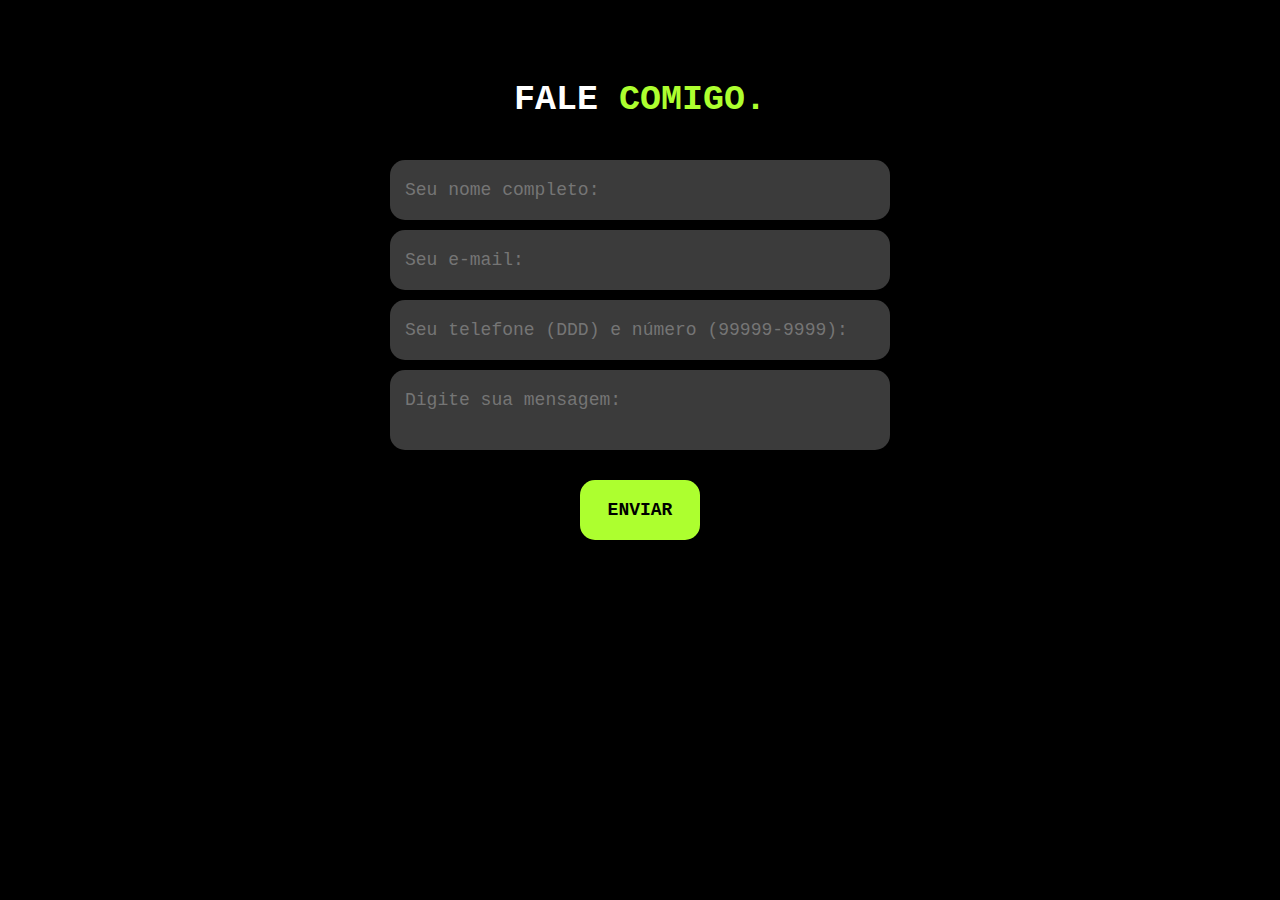
==== contatos.html @ e09f618d "Initial commit" ====
<!DOCTYPE html>
<html lang="pt-br">

<head>
    <meta charset="UTF-8">
    <meta name="viewport" content="width=device-width, initial-scale=1.0">
    <link rel="stylesheet" href="style.css">
    <link rel="shortcut icon" href="images/favicon.ico.ico" type="image/x-icon">
    <title>Fale Comigo</title>
</head>

<body>

    <section class="formulario">
        <div class="interface">
            <h2 class="titulo">FALE <span>COMIGO.</span></h2>

            <form id="meuFormulario" action="">
                <input type="text" name="nome" id="nome" placeholder="Seu nome completo:" required>
                <input type="email" name="email" id="email" placeholder="Seu e-mail:" required>
                <input type="tel" name="telefone" id="telefone" placeholder="Seu telefone (DDD) e número (99999-9999):"
                    pattern="\([0-9]{2}\) [0-9]{5}-[0-9]{4}" required>
                <textarea name="mensagem" id="mensagem" placeholder="Digite sua mensagem:" required></textarea>
                <div class="edu-enviar"><input type="submit" value="ENVIAR"></div>
            </form>

        </div><!--interface-->
    </section><!--formulario-->

    <script src="functions.js"></script>
</body>

</html>
---- style.css ----
/* ESTILO GERAL */
* {
    margin: 0;
    padding: 0;
    box-sizing: border-box;
    font-family: 'Courier New', Courier, monospace;
}

body {
    background-color: #000;
    height: 100vh;
}

.interface {
    max-width: 1280px;
    margin: 0 auto;
}

.flex {
    display: flex;
}

.edu-contatos button {
    padding: 10px 40px;
    font-size: 18px;
    font-weight: 600;
    background-color: greenyellow;
    border: 0;
    border-radius: 30px;
    cursor: pointer;
    transition: .2s;
}

h2.titulo {
    color: white;
    font-size: 35px;
    text-align: center;
}

h2.titulo span {
    color: greenyellow;
}

button:hover,
form .edu-enviar input:hover {
    box-shadow: 0px 0px 8px rgba(130, 255, 47, 0.822);
    transform: scale(1.07);
}

/* ESTILO DO CABEÇALHO */
header {
    padding: 40px 4%;
}

header>.interface {
    display: flex;
    align-items: center;
    justify-content: space-between;
}

header a {
    color: #8f8c8c;
    text-decoration: none;
    display: inline-block;
    transition: .2s;
}

header a:hover {
    color: whitesmoke;
    transform: scale(1.07);
}

header nav ul {
    list-style-type: none;
}

header nav ul li {
    display: inline-block;
    padding: 0 40px;
}

/* ESTILO DO TOPO DO SITE */
section.topo-do-site {
    padding: 40px 4%;
}

section.topo-do-site .flex {
    align-items: center;
    justify-content: center;
    gap: 90px;
}

.topo-do-site h1 {
    color: white;
    font-size: 40px;
    line-height: 40px;
}

.topo-do-site .txt-topo-site h1 span {
    color: greenyellow;
}

.topo-do-site .txt-topo-site p {
    color: white;
    margin: 40px 0;
    font-size: 18px;
}

.topo-do-site .img-topo-site img {
    position: relative;
    animation: flutuar 2s ease-in-out infinite alternate;
    width: 285px;
    border-radius: 20%;
    border: none;
}

@keyframes flutuar {
    0% {
        top: 0;
    }

    100% {
        top: 30px;
    }
}

/* ESTILOS DAS ESPECIALIDADES */
section.especialidades {
    padding: 40px 4%;
}

section.especialidades .flex {
    gap: 60px;
}

.especialidades .especialidades-box {
    color: white;
    padding: 40px;
    border-radius: 20px;
    margin-top: 45px;
    transition: .2s;
}

.especialidades .especialidades-box:hover {
    transform: scale(1.05);
    box-shadow: 0 0 10px rgba(255, 255, 255, 0.39);
}

.especialidades .especialidades-box i {
    font-size: 70px;
    color: greenyellow;
}

.especialidades .especialidades-box h3 {
    font-size: 28px;
    margin: 15px 0;
}

/* ESTILO DO SOBRE */
section.sobre {
    padding: 80px 4%;
}

section.sobre .flex {
    align-items: center;
    gap: 60px;
}

.sobre .txt-sobre {
    color: white;
}

.sobre .txt-sobre h2 {
    font-size: 35px;
    line-height: 35px;
    margin-bottom: 30px;
}

.sobre .txt-sobre h2 span {
    color: greenyellow;
    display: block;
}

.sobre .txt-sobre p {
    margin: 20px 0;
    text-align: justify;
}

.eddarif-social button {
    width: 40px;
    height: 40px;
    border-radius: 50%;
    border: none;
    background-color: greenyellow;
    font-size: 20px;
    cursor: pointer;
    margin: 0 5px;
    transition: .2s;
}

.sobre .flex .img-sobre img {
    border-radius: 35px;
    border: none;
    width: 310px;
}

/* ESTILO DO PORTFÓLIO */
section.portfolio {
    padding: 80px 4%;
    box-shadow: 0 0 40px 10px rgba(255, 255, 255, 0.096);
}

section.portfolio .flex {
    justify-content: space-around;
    margin-top: 60px;
}

.img-port {
    width: 360px;
    height: 460px;
    background-color: greenyellow;
    background-size: cover;
    background-position: 100% 0%;
    border-radius: 40px;
    transition: 8s;
    cursor: pointer;
    position: relative;
}

.img-port:hover {
    background-position: 100% 100%
}

.overlay {
    position: absolute;
    top: 0;
    left: 0;
    width: 100%;
    height: 100%;
    background-color: rgba(0, 0, 0, 0.568);
    border-radius: 40px;
    display: flex;
    align-items: center;
    justify-content: center;
    font-size: 24px;
    font-weight: 600;
    color: white;
    opacity: 0;
    transition: .5s;
}

.overlay:hover {
    opacity: 1;
}

/* ESTILO DO FORMULÁRIO DE CONTATO */

section.formulario {
    padding: 80px 4%;
}

form {
    max-width: 500px;
    margin: 0 auto;
    display: flex;
    justify-content: center;
    flex-direction: column;
    gap: 10px;
    margin-top: 40px;
}

form input,
form textarea {
    width: 100%;
    background-color: rgb(59, 59, 59);
    border: 0;
    outline: 0;
    padding: 20px 15px;
    border-radius: 15px;
    color: white;
    font-size: 18px;
}

form textarea {
    resize: none;
    max-height: 200px;
}

form .edu-enviar {
    margin-top: 20px;
    text-align: center;
}

form .edu-enviar input {
    width: 120px;
    background-color: rgb(173, 255, 47);
    color: black;
    font-weight: 700;
    cursor: pointer;
    transition: .2s;
}

/* ESTILO DO RODAPÉ */

footer {
    padding: 40px 4%;
    box-shadow: 0 0 40px 10px rgba(255, 255, 255, 0.048);
}

footer .flex {
    justify-content: space-between;
}

footer .line-footer {
    padding: 20px 0;
}

.borda {
    border-top: 2px solid greenyellow;
}

footer .line-footer p i {
    color: greenyellow;
    font-size: 22px;
}

footer .line-footer p a {
    color: white;
}

@media screen and (max-width: 1020px) {

    /* CLASSES GERAIS */
    .flex {
        flex-direction: column;
    }

    h2.titulo {
        font-size: 30px;
        line-height: 34px;
    }

    .topo-do-site .flex {
        flex-direction: column-reverse;
    }

    /* CABEÇALHO */
    .menu_desktop,
    .edu-contatos {
        display: none;
    }

    /* TOPO DO SITE */
    section.topo-do-site .flex {
        gap: 55px;
    }

    section.topo-do-site {
        padding: 20px 8%;
    }

    .topo-do-site h1 {
        font-size: 30px;
    }

    .topo-do-site .img-topo-site img {
        width: 100%;
    }

    /* ESTILOS DAS ESPECIALIDADES */
    section.especialidades {
        padding: 40px 8%;
    }

    /* SOBRE */
    section.sobre {
        padding: 80px 8%;
    }

    .sobre .txt-sobre h2 {
        font-size: 30px;
        line-height: 35px;
        text-align: center;
    }

    .eddarif-social {
        text-align: center;
    }

    .img-sobre img {
        width: 100%;
    }

    /* PORTFÓLIO */
    section.portfolio {
        padding: 80px 8%;
    }

    .img-port {
        width: 100%;
        max-width: 360px;
        margin: 0 auto;
    }

    section.portfolio .flex {
        gap: 55px;
    }

    footer .flex {
        gap: 30px;
    }

    footer .line-footer {
        text-align: center;
    }
}
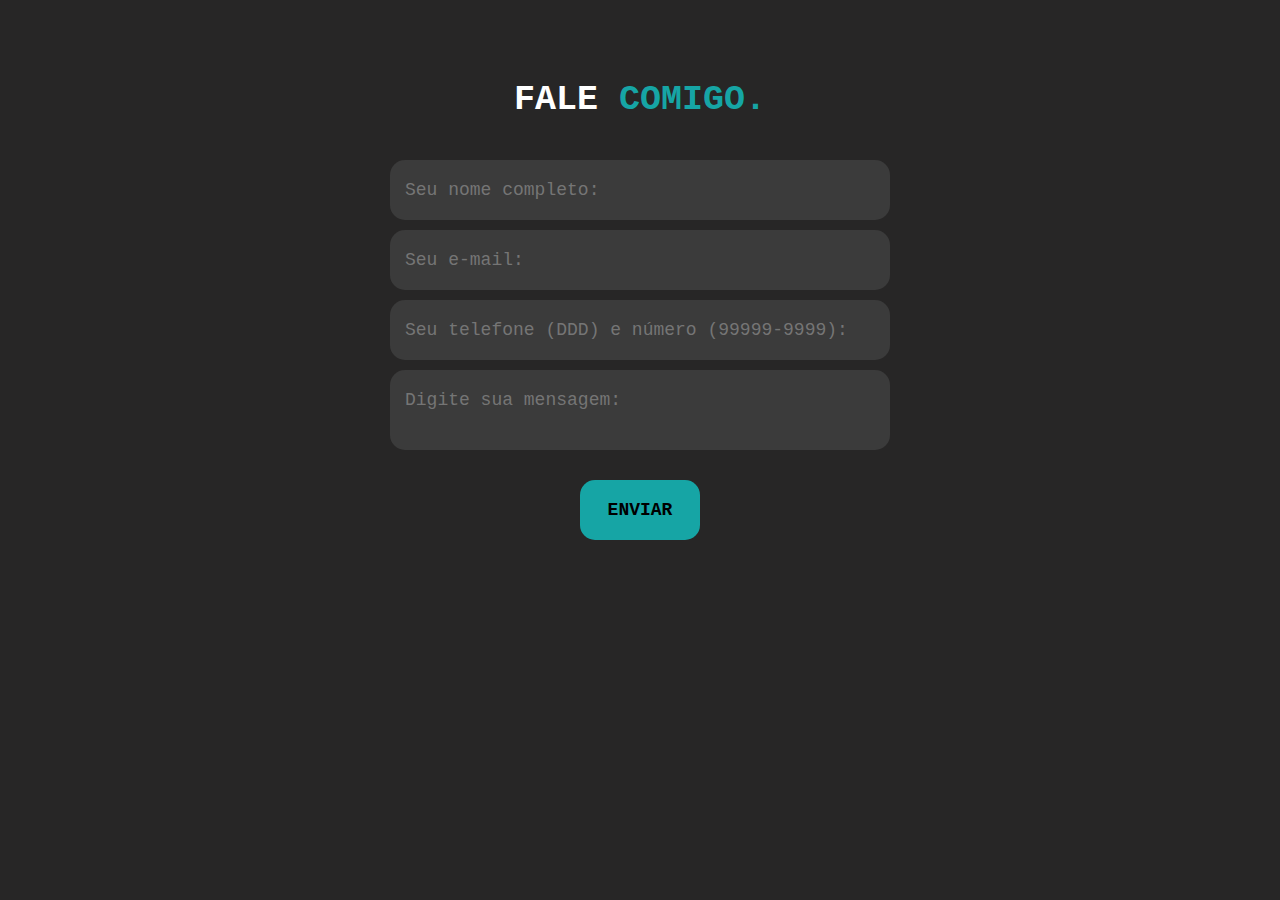
==== commit 143839f6: "Personalizando css e inserindo links para projetos" ====
--- a/contatos.html
+++ b/contatos.html
@@ -4,7 +4,7 @@
 <head>
     <meta charset="UTF-8">
     <meta name="viewport" content="width=device-width, initial-scale=1.0">
-    <link rel="stylesheet" href="style.css">
+    <link rel="stylesheet" href="assets/assets/css/style.css">
     <link rel="shortcut icon" href="images/favicon.ico.ico" type="image/x-icon">
     <title>Fale Comigo</title>
 </head>
@@ -27,7 +27,7 @@
         </div><!--interface-->
     </section><!--formulario-->
 
-    <script src="functions.js"></script>
+    <script src="assets/assets/js/functions.js"></script>
 </body>
 
 </html>--- a/assets/assets/css/style.css
+++ b/assets/assets/css/style.css
@@ -0,0 +1,416 @@
+/* ESTILO GERAL */
+* {
+    margin: 0;
+    padding: 0;
+    box-sizing: border-box;
+    font-family: 'Courier New', Courier, monospace;
+}
+
+body {
+    background-color: #272626;
+    height: 100vh;
+}
+
+.interface {
+    max-width: 1280px;
+    margin: 0 auto;
+}
+
+.flex {
+    display: flex;
+}
+
+.edu-contatos button {
+    padding: 10px 40px;
+    font-size: 18px;
+    font-weight: 600;
+    background-color: rgb(22, 165, 165);
+    border: 0;
+    border-radius: 30px;
+    cursor: pointer;
+    transition: .2s;
+}
+
+h2.titulo {
+    color: white;
+    font-size: 35px;
+    text-align: center;
+}
+
+h2.titulo span {
+    color: rgb(22, 165, 165);
+}
+
+button:hover,
+form .edu-enviar input:hover {
+    box-shadow: 0px 0px 8px rgb(22, 165, 165);
+    transform: scale(1.07);
+}
+
+/* ESTILO DO CABEÇALHO */
+header {
+    padding: 40px 4%;
+}
+
+header>.interface {
+    display: flex;
+    align-items: center;
+    justify-content: space-between;
+}
+
+header a {
+    color: #8f8c8c;
+    text-decoration: none;
+    display: inline-block;
+    transition: .2s;
+}
+
+header a:hover {
+    color: whitesmoke;
+    transform: scale(1.07);
+}
+
+header nav ul {
+    list-style-type: none;
+}
+
+header nav ul li {
+    display: inline-block;
+    padding: 0 40px;
+}
+
+/* ESTILO DO TOPO DO SITE */
+section.topo-do-site {
+    padding: 40px 4%;
+}
+
+section.topo-do-site .flex {
+    align-items: center;
+    justify-content: center;
+    gap: 90px;
+}
+
+.topo-do-site h1 {
+    color: white;
+    font-size: 40px;
+    line-height: 40px;
+}
+
+.topo-do-site .txt-topo-site h1 span {
+    color: rgb(22, 165, 165);
+}
+
+.topo-do-site .txt-topo-site p {
+    color: white;
+    margin: 40px 0;
+    font-size: 18px;
+}
+
+.topo-do-site .img-topo-site img {
+    position: relative;
+    animation: flutuar 2s ease-in-out infinite alternate;
+    width: 285px;
+    border-radius: 20%;
+    border: none;
+}
+
+@keyframes flutuar {
+    0% {
+        top: 0;
+    }
+
+    100% {
+        top: 30px;
+    }
+}
+
+/* ESTILOS DAS ESPECIALIDADES */
+section.especialidades {
+    padding: 40px 4%;
+}
+
+section.especialidades .flex {
+    gap: 60px;
+}
+
+.especialidades .especialidades-box {
+    color: white;
+    padding: 40px;
+    border-radius: 20px;
+    margin-top: 45px;
+    transition: .2s;
+}
+
+.especialidades .especialidades-box:hover {
+    transform: scale(1.05);
+    box-shadow: 0 0 10px rgba(255, 255, 255, 0.39);
+}
+
+.especialidades .especialidades-box i {
+    font-size: 70px;
+    color: rgb(22, 165, 165);
+}
+
+.especialidades .especialidades-box h3 {
+    font-size: 28px;
+    margin: 15px 0;
+}
+
+/* ESTILO DO SOBRE */
+section.sobre {
+    padding: 80px 4%;
+}
+
+section.sobre .flex {
+    align-items: center;
+    gap: 60px;
+}
+
+.sobre .txt-sobre {
+    color: white;
+}
+
+.sobre .txt-sobre h2 {
+    font-size: 35px;
+    line-height: 35px;
+    margin-bottom: 30px;
+}
+
+.sobre .txt-sobre h2 span {
+    color: rgb(22, 165, 165);
+    display: block;
+}
+
+.sobre .txt-sobre p {
+    margin: 20px 0;
+    text-align: justify;
+}
+
+.eddarif-social button {
+    width: 40px;
+    height: 40px;
+    border-radius: 50%;
+    border: none;
+    background-color: rgb(22, 165, 165);
+    font-size: 20px;
+    cursor: pointer;
+    margin: 0 5px;
+    transition: .2s;
+}
+
+.sobre .flex .img-sobre img {
+    border-radius: 35px;
+    border: none;
+    width: 310px;
+}
+
+/* ESTILO DO PORTFÓLIO */
+section.portfolio {
+    padding: 80px 4%;
+    box-shadow: 0 0 40px 10px rgba(255, 255, 255, 0.096);
+}
+
+section.portfolio .flex {
+    justify-content: space-around;
+    margin-top: 60px;
+}
+
+.img-port {
+    width: 360px;
+    height: 460px;
+    background-color: rgb(22, 165, 165);
+    background-size: cover;
+    background-position: 100% 0%;
+    border-radius: 40px;
+    transition: 8s;
+    cursor: pointer;
+    position: relative;
+}
+
+.img-port:hover {
+    background-position: 100% 100%
+}
+
+.overlay {
+    position: absolute;
+    top: 0;
+    left: 0;
+    width: 100%;
+    height: 100%;
+    background-color: rgba(0, 0, 0, 0.568);
+    border-radius: 40px;
+    display: flex;
+    align-items: center;
+    justify-content: center;
+    font-size: 24px;
+    font-weight: 600;
+    color: white;
+    opacity: 0;
+    transition: .5s;
+}
+
+.overlay:hover {
+    opacity: 1;
+}
+
+/* ESTILO DO FORMULÁRIO DE CONTATO */
+
+section.formulario {
+    padding: 80px 4%;
+}
+
+form {
+    max-width: 500px;
+    margin: 0 auto;
+    display: flex;
+    justify-content: center;
+    flex-direction: column;
+    gap: 10px;
+    margin-top: 40px;
+}
+
+form input,
+form textarea {
+    width: 100%;
+    background-color: rgb(59, 59, 59);
+    border: 0;
+    outline: 0;
+    padding: 20px 15px;
+    border-radius: 15px;
+    color: white;
+    font-size: 18px;
+}
+
+form textarea {
+    resize: none;
+    max-height: 200px;
+}
+
+form .edu-enviar {
+    margin-top: 20px;
+    text-align: center;
+}
+
+form .edu-enviar input {
+    width: 120px;
+    background-color: rgb(22, 165, 165);
+    color: black;
+    font-weight: 700;
+    cursor: pointer;
+    transition: .2s;
+}
+
+/* ESTILO DO RODAPÉ */
+
+footer {
+    padding: 40px 4%;
+    box-shadow: 0 0 40px 10px rgba(255, 255, 255, 0.048);
+}
+
+footer .flex {
+    justify-content: space-between;
+}
+
+footer .line-footer {
+    padding: 20px 0;
+}
+
+.borda {
+    border-top: 2px solid rgb(22, 165, 165);
+}
+
+footer .line-footer p i {
+    color: rgb(22, 165, 165);
+    font-size: 22px;
+}
+
+footer .line-footer p a {
+    color: white;
+}
+
+@media screen and (max-width: 1020px) {
+
+    /* CLASSES GERAIS */
+    .flex {
+        flex-direction: column;
+    }
+
+    h2.titulo {
+        font-size: 30px;
+        line-height: 34px;
+    }
+
+    .topo-do-site .flex {
+        flex-direction: column-reverse;
+    }
+
+    /* CABEÇALHO */
+    .menu_desktop,
+    .edu-contatos {
+        display: none;
+    }
+
+    /* TOPO DO SITE */
+    section.topo-do-site .flex {
+        gap: 55px;
+    }
+
+    section.topo-do-site {
+        padding: 20px 8%;
+    }
+
+    .topo-do-site h1 {
+        font-size: 30px;
+    }
+
+    .topo-do-site .img-topo-site img {
+        width: 100%;
+    }
+
+    /* ESTILOS DAS ESPECIALIDADES */
+    section.especialidades {
+        padding: 40px 8%;
+    }
+
+    /* SOBRE */
+    section.sobre {
+        padding: 80px 8%;
+    }
+
+    .sobre .txt-sobre h2 {
+        font-size: 30px;
+        line-height: 35px;
+        text-align: center;
+    }
+
+    .eddarif-social {
+        text-align: center;
+    }
+
+    .img-sobre img {
+        width: 100%;
+    }
+
+    /* PORTFÓLIO */
+    section.portfolio {
+        padding: 80px 8%;
+    }
+
+    .img-port {
+        width: 100%;
+        max-width: 360px;
+        margin: 0 auto;
+    }
+
+    section.portfolio .flex {
+        gap: 55px;
+    }
+
+    footer .flex {
+        gap: 30px;
+    }
+
+    footer .line-footer {
+        text-align: center;
+    }
+}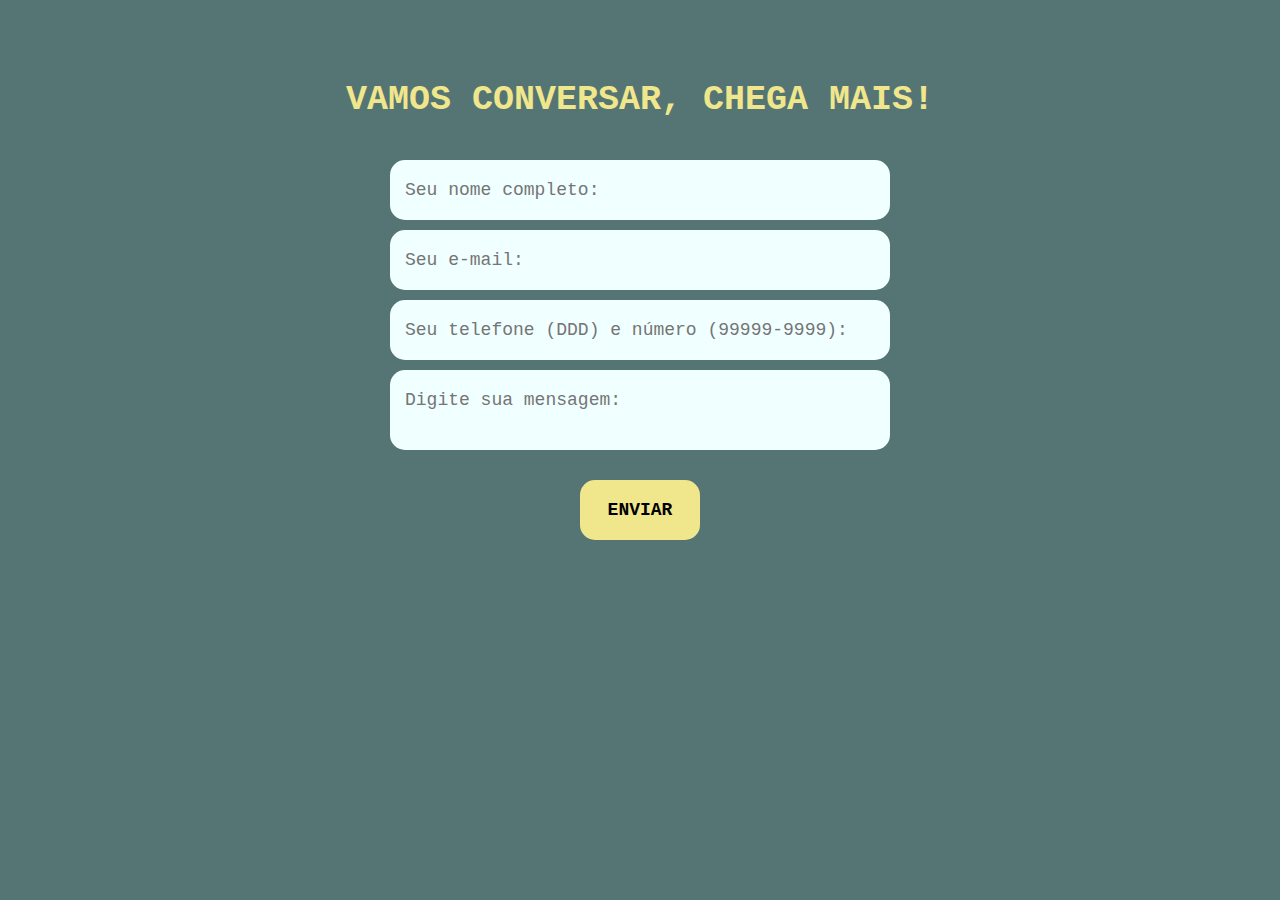
==== commit ffb26509: "alterando portfolio" ====
--- a/contatos.html
+++ b/contatos.html
@@ -13,7 +13,7 @@
 
     <section class="formulario">
         <div class="interface">
-            <h2 class="titulo">FALE <span>COMIGO.</span></h2>
+            <h2 class="titulo">VAMOS CONVERSAR, CHEGA MAIS!</h2>
 
             <form id="meuFormulario" action="">
                 <input type="text" name="nome" id="nome" placeholder="Seu nome completo:" required>
--- a/assets/assets/css/style.css
+++ b/assets/assets/css/style.css
@@ -1,4 +1,4 @@
-/* ESTILO GERAL */
+
 * {
     margin: 0;
     padding: 0;
@@ -7,7 +7,7 @@
 }
 
 body {
-    background-color: #272626;
+    background-color: rgb(85, 117, 117);
     height: 100vh;
 }
 
@@ -21,33 +21,31 @@
 }
 
 .edu-contatos button {
-    padding: 10px 40px;
-    font-size: 18px;
+    padding: 10px 20px;
+    font-size: 20px;
     font-weight: 600;
-    background-color: rgb(22, 165, 165);
-    border: 0;
-    border-radius: 30px;
-    cursor: pointer;
-    transition: .2s;
-}
+    background-color: lavender;
+    border: 2px solid transparent;
+    border-radius: 50px; /* Deixa o botão redondo */
+}
+
 
 h2.titulo {
-    color: white;
+    color: khaki;
     font-size: 35px;
     text-align: center;
 }
 
 h2.titulo span {
-    color: rgb(22, 165, 165);
+    color: khaki;
 }
 
 button:hover,
 form .edu-enviar input:hover {
-    box-shadow: 0px 0px 8px rgb(22, 165, 165);
+    box-shadow: 0px 0px 8px khaki;
     transform: scale(1.07);
 }
 
-/* ESTILO DO CABEÇALHO */
 header {
     padding: 40px 4%;
 }
@@ -59,14 +57,14 @@
 }
 
 header a {
-    color: #8f8c8c;
+    color: palegoldenrod;
     text-decoration: none;
     display: inline-block;
     transition: .2s;
 }
 
 header a:hover {
-    color: whitesmoke;
+    color: khaki;
     transform: scale(1.07);
 }
 
@@ -79,7 +77,6 @@
     padding: 0 40px;
 }
 
-/* ESTILO DO TOPO DO SITE */
 section.topo-do-site {
     padding: 40px 4%;
 }
@@ -97,21 +94,22 @@
 }
 
 .topo-do-site .txt-topo-site h1 span {
-    color: rgb(22, 165, 165);
+    color: khaki;
 }
 
 .topo-do-site .txt-topo-site p {
-    color: white;
+    color: palegoldenrod;
     margin: 40px 0;
     font-size: 18px;
 }
 
 .topo-do-site .img-topo-site img {
-    position: relative;
-    animation: flutuar 2s ease-in-out infinite alternate;
-    width: 285px;
+    /* position: relative; */
+    position: static;
+    width: 350px;
     border-radius: 20%;
     border: none;
+    text-align: center;
 }
 
 @keyframes flutuar {
@@ -124,7 +122,6 @@
     }
 }
 
-/* ESTILOS DAS ESPECIALIDADES */
 section.especialidades {
     padding: 40px 4%;
 }
@@ -134,29 +131,23 @@
 }
 
 .especialidades .especialidades-box {
-    color: white;
+    color: papayawhip;
     padding: 40px;
     border-radius: 20px;
     margin-top: 45px;
     transition: .2s;
 }
 
-.especialidades .especialidades-box:hover {
-    transform: scale(1.05);
-    box-shadow: 0 0 10px rgba(255, 255, 255, 0.39);
-}
-
 .especialidades .especialidades-box i {
-    font-size: 70px;
-    color: rgb(22, 165, 165);
+    font-size: 90px;
+    color: khaki;
 }
 
 .especialidades .especialidades-box h3 {
-    font-size: 28px;
+    font-size: 35px;
     margin: 15px 0;
 }
 
-/* ESTILO DO SOBRE */
 section.sobre {
     padding: 80px 4%;
 }
@@ -167,7 +158,7 @@
 }
 
 .sobre .txt-sobre {
-    color: white;
+    color: palegoldenrod;
 }
 
 .sobre .txt-sobre h2 {
@@ -177,8 +168,8 @@
 }
 
 .sobre .txt-sobre h2 span {
-    color: rgb(22, 165, 165);
-    display: block;
+    color: khaki;
+    display: flex;
 }
 
 .sobre .txt-sobre p {
@@ -191,7 +182,7 @@
     height: 40px;
     border-radius: 50%;
     border: none;
-    background-color: rgb(22, 165, 165);
+    background-color: palegoldenrod;
     font-size: 20px;
     cursor: pointer;
     margin: 0 5px;
@@ -204,10 +195,8 @@
     width: 310px;
 }
 
-/* ESTILO DO PORTFÓLIO */
 section.portfolio {
     padding: 80px 4%;
-    box-shadow: 0 0 40px 10px rgba(255, 255, 255, 0.096);
 }
 
 section.portfolio .flex {
@@ -218,7 +207,7 @@
 .img-port {
     width: 360px;
     height: 460px;
-    background-color: rgb(22, 165, 165);
+    background-color: khaki;
     background-size: cover;
     background-position: 100% 0%;
     border-radius: 40px;
@@ -228,7 +217,7 @@
 }
 
 .img-port:hover {
-    background-position: 100% 100%
+    background-position: 100% 100%;
 }
 
 .overlay {
@@ -243,8 +232,8 @@
     align-items: center;
     justify-content: center;
     font-size: 24px;
-    font-weight: 600;
-    color: white;
+    font-weight: 400;
+    color: azure;
     opacity: 0;
     transition: .5s;
 }
@@ -252,8 +241,6 @@
 .overlay:hover {
     opacity: 1;
 }
-
-/* ESTILO DO FORMULÁRIO DE CONTATO */
 
 section.formulario {
     padding: 80px 4%;
@@ -272,7 +259,7 @@
 form input,
 form textarea {
     width: 100%;
-    background-color: rgb(59, 59, 59);
+    background-color: azure;
     border: 0;
     outline: 0;
     padding: 20px 15px;
@@ -293,18 +280,15 @@
 
 form .edu-enviar input {
     width: 120px;
-    background-color: rgb(22, 165, 165);
+    background-color: khaki;
     color: black;
     font-weight: 700;
     cursor: pointer;
     transition: .2s;
 }
 
-/* ESTILO DO RODAPÉ */
-
 footer {
     padding: 40px 4%;
-    box-shadow: 0 0 40px 10px rgba(255, 255, 255, 0.048);
 }
 
 footer .flex {
@@ -316,11 +300,11 @@
 }
 
 .borda {
-    border-top: 2px solid rgb(22, 165, 165);
+    border-top: 2px solid ;
 }
 
 footer .line-footer p i {
-    color: rgb(22, 165, 165);
+    color: khaki;
     font-size: 22px;
 }
 
@@ -330,7 +314,6 @@
 
 @media screen and (max-width: 1020px) {
 
-    /* CLASSES GERAIS */
     .flex {
         flex-direction: column;
     }
@@ -344,13 +327,11 @@
         flex-direction: column-reverse;
     }
 
-    /* CABEÇALHO */
     .menu_desktop,
     .edu-contatos {
         display: none;
     }
 
-    /* TOPO DO SITE */
     section.topo-do-site .flex {
         gap: 55px;
     }
@@ -367,12 +348,10 @@
         width: 100%;
     }
 
-    /* ESTILOS DAS ESPECIALIDADES */
     section.especialidades {
         padding: 40px 8%;
     }
 
-    /* SOBRE */
     section.sobre {
         padding: 80px 8%;
     }
@@ -391,7 +370,6 @@
         width: 100%;
     }
 
-    /* PORTFÓLIO */
     section.portfolio {
         padding: 80px 8%;
     }
@@ -413,4 +391,5 @@
     footer .line-footer {
         text-align: center;
     }
+  
 }